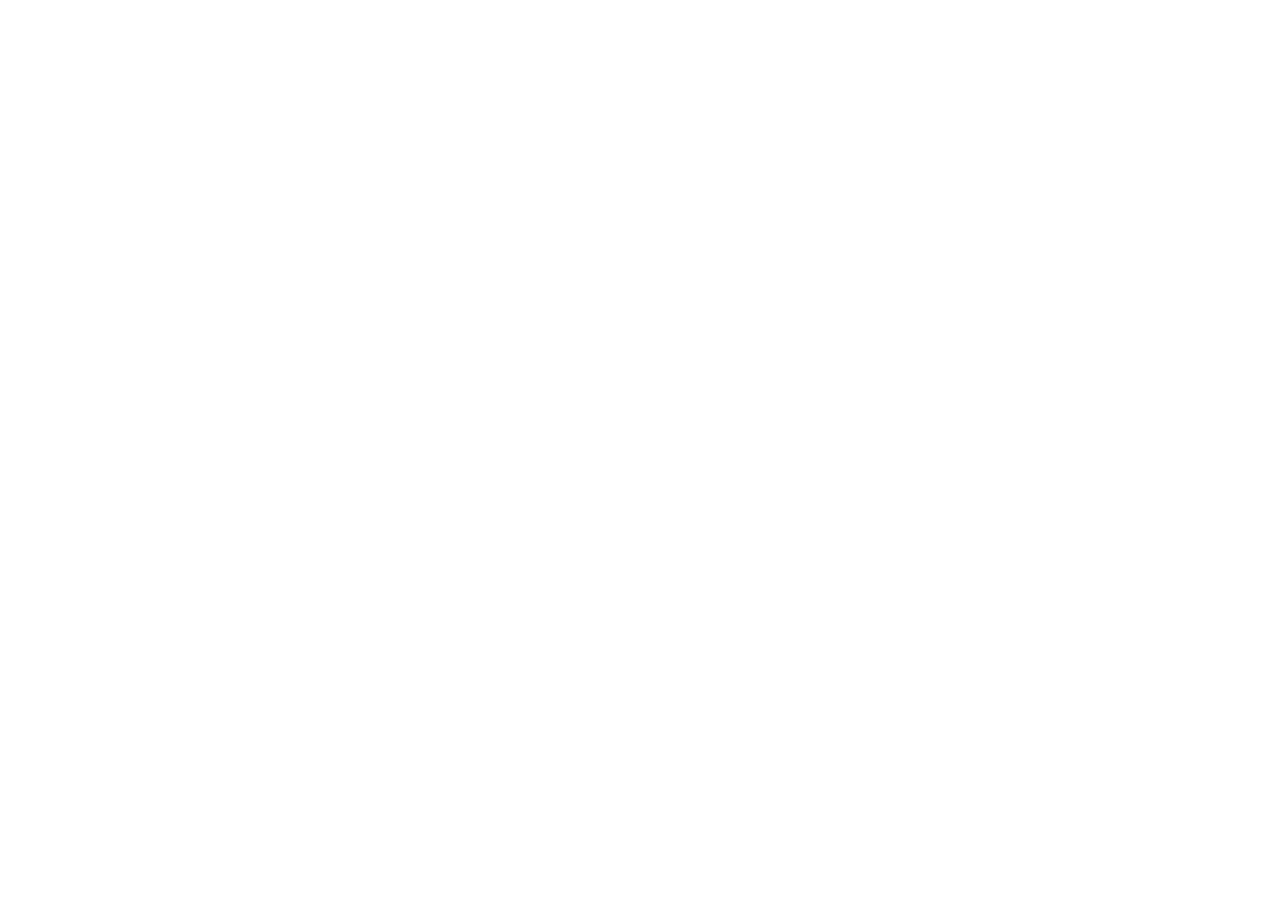
==== src/admin/manage_users.html @ e8203737 "Merge JS requirements" ====
<!--
  Requirement: Create a Responsive Admin Portal

  Instructions:
  Fill in the HTML elements as described in the comments.
  Use the provided IDs for the elements that require them.
  Focus on creating a clear and semantic HTML structure.
-->
<!DOCTYPE html>
<html lang="en">
<head>
    <!-- TODO: Add the 'meta' tag for character encoding (UTF-8). -->

    <!-- TODO: Add the responsive 'viewport' meta tag. -->

    <!-- TODO: Add a 'title' for the page, e.g., "Admin Portal". -->

    <!-- TODO: Link to a CSS file or a CSS framework. -->

</head>
<body>

    <!-- TODO: Create a 'header' element for the top of the page. -->
        <!-- TODO: Inside the header, add a main heading (e.g., 'h1') with the text "Admin Portal". -->
    <!-- End of the header. -->

    <!-- TODO: Create a 'main' element to hold the primary content of the portal. -->

        <!-- Section 1: Password Management -->
        <!-- TODO: Create a 'section' for the password management functionality. -->
            <!-- TODO: Add a sub-heading (e.g., 'h2') with the text "Change Your Password". -->

            <!-- TODO: Create a 'form' for changing the password. The 'action' can be '#'. -->
                <!-- TODO: Use a 'fieldset' to group the password-related fields. -->
                    <!-- TODO: Add a 'legend' for the fieldset, e.g., "Password Update". -->

                    <!-- TODO: Add a 'label' for the current password input. 'for' should be "current-password". -->
                    <!-- TODO: Add an 'input' for the current password.
                         - type="password"
                         - id="current-password"
                         - required -->

                    <!-- TODO: Add a 'label' for the new password input. 'for' should be "new-password". -->
                    <!-- TODO: Add an 'input' for the new password.
                         - type="password"
                         - id="new-password"
                         - minlength="8"
                         - required -->

                    <!-- TODO: Add a 'label' for the confirm password input. 'for' should be "confirm-password". -->
                    <!-- TODO: Add an 'input' to confirm the new password.
                         - type="password"
                         - id="confirm-password"
                         - required -->

                    <!-- TODO: Add a 'button' to submit the form.
                         - type="submit"
                         - id="change"
                         - Text: "Update Password" -->

                <!-- End of the fieldset. -->
            <!-- End of the password form. -->
        <!-- End of the password management section. -->


        <!-- Section 2: Student Management -->
        <!-- TODO: Create another 'section' for the student management functionality. -->
            <!-- TODO: Add a sub-heading (e.g., 'h2') with the text "Manage Students". -->

            <!-- Subsection 2.1: Add New Student Form -->
            <!-- TODO: Create a 'details' element so the "Add Student" form can be collapsed. -->
                <!-- TODO: Add a 'summary' element inside 'details' with the text "Add New Student". -->

                <!-- TODO: Create a 'form' for adding a new student. 'action' can be '#'. -->
                    <!-- TODO: Use a 'fieldset' to group the new student fields. -->
                        <!-- TODO: Add a 'legend' for the fieldset, e.g., "New Student Information". -->

                        <!-- TODO: Add a 'label' and 'input' for the student's full name.
                             - label 'for': "student-name"
                             - input 'id': "student-name"
                             - input 'type': "text"
                             - input: required -->

                        <!-- TODO: Add a 'label' and 'input' for the student's ID.
                             - label 'for': "student-id"
                             - input 'id': "student-id"
                             - input 'type': "text"
                             - input: required -->

                        <!-- TODO: Add a 'label' and 'input' for the student's email.
                             - label 'for': "student-email"
                             - input 'id': "student-email"
                             - input 'type': "email"
                             - input: required -->
                        
                        <!-- TODO: Add a 'label' and 'input' for the default password.
                             - label 'for': "default-password"
                             - input 'id': "default-password"
                             - input 'type': "text"
                             - You can pre-fill this with a value like "password123" or leave it blank. -->

                        <!-- TODO: Add a 'button' to submit the form.
                             - type="submit"
                             - id="add"
                             - Text: "Add Student" -->

                    <!-- End of the fieldset. -->
                <!-- End of the add student form. -->
            <!-- End of the 'details' element. -->


            <!-- Subsection 2.2: Student List -->
            <!-- TODO: Add a sub-heading (e.g., 'h3') for the list of students, "Registered Students". -->

            <!-- TODO: Create a 'table' to display the list of students. Give it an id="student-table". -->
                <!-- TODO: Create a 'thead' for the table headers. -->
                    <!-- TODO: Create a 'tr' (table row) inside the 'thead'. -->
                        <!-- TODO: Create 'th' (table header) cells for "Name", "Student ID", "Email", and "Actions". -->
                    <!-- End of the row. -->
                <!-- End of 'thead'. -->

                <!-- TODO: Create a 'tbody' for the table body, where student data will go. -->
                    <!-- TODO: For now, add 2-3 rows of dummy data so you can see how the table is structured. -->
                    <!-- Example Student Row: -->
                    <!-- TODO: Create a 'tr' for a student record. -->
                        <!-- TODO: Create 'td' (table data) cells for a student's name (e.g., "John Doe"), ID (e.g., "12345"), and email (e.g., "john.doe@example.com"). -->
                        
                        <!-- TODO: Create a final 'td' for action buttons. -->
                            <!-- TODO: Add an "Edit" button. -->
                            <!-- TODO: Add a "Delete" button. -->
                        <!-- End of the actions 'td'. -->
                    <!-- End of the student row. -->

                    <!-- TODO: Add another 'tr' for a second student as another example. -->
                <!-- End of 'tbody'. -->
            <!-- End of the table. -->

        <!-- End of the student management section. -->

    <!-- End of the main content area. -->

</body>
</html>
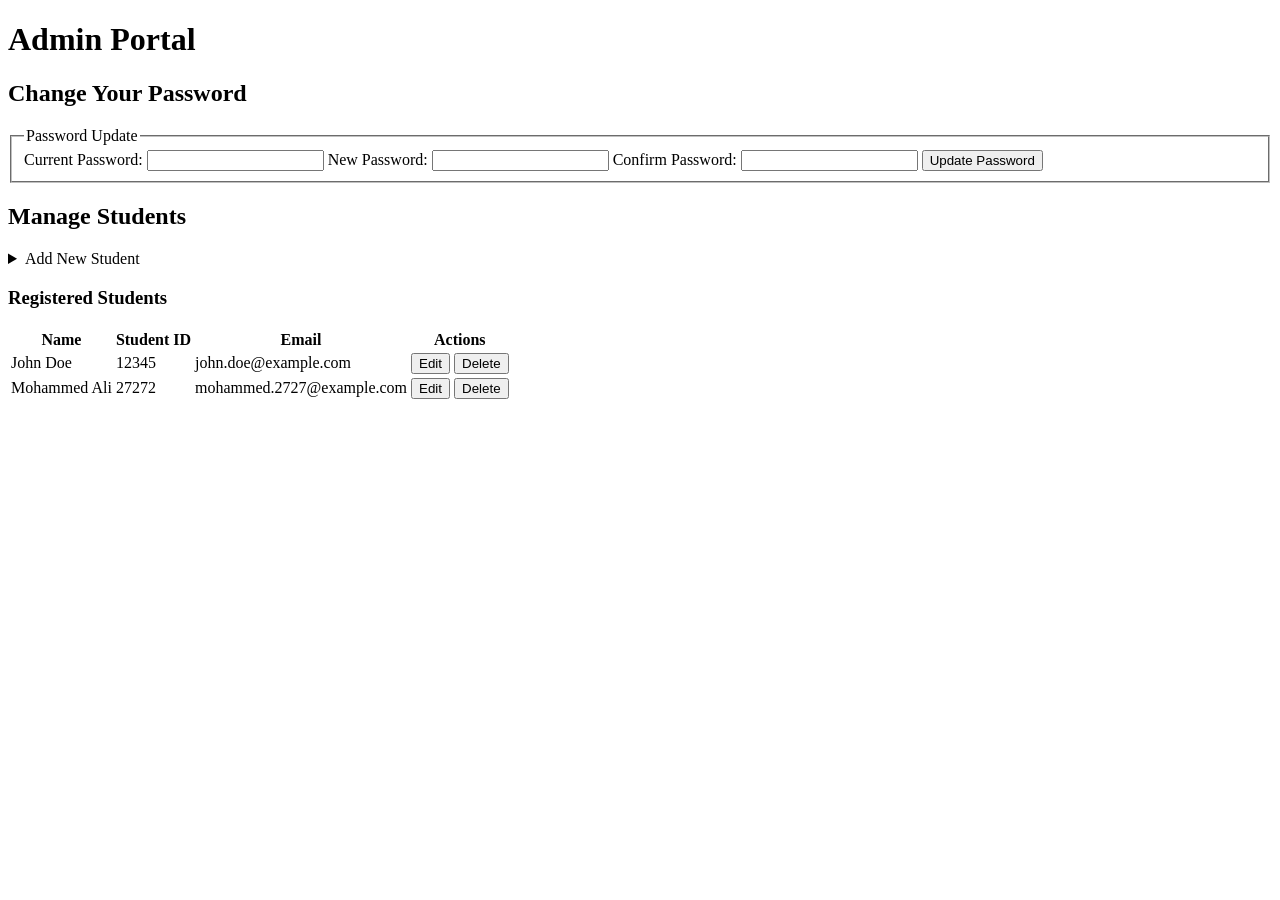
==== commit dfbd3608: "my work on admin" ====
--- a/src/admin/manage_users.html
+++ b/src/admin/manage_users.html
@@ -10,35 +10,46 @@
 <html lang="en">
 <head>
     <!-- TODO: Add the 'meta' tag for character encoding (UTF-8). -->
-
+<meta charset="UTF-8">
     <!-- TODO: Add the responsive 'viewport' meta tag. -->
+    <meta name="viewport" content="width=device-width, initial-scale=1.0">
 
     <!-- TODO: Add a 'title' for the page, e.g., "Admin Portal". -->
-
+<title> Admin Portal </title>
     <!-- TODO: Link to a CSS file or a CSS framework. -->
-
+<link rel="stylesheet" href="style.css">
+ <script src="manage_users.js" defer></script>
 </head>
 <body>
 
     <!-- TODO: Create a 'header' element for the top of the page. -->
         <!-- TODO: Inside the header, add a main heading (e.g., 'h1') with the text "Admin Portal". -->
     <!-- End of the header. -->
+     <header>
+    <h1>Admin Portal</h1>
+     </header>
 
     <!-- TODO: Create a 'main' element to hold the primary content of the portal. -->
-
+<main>
+    
         <!-- Section 1: Password Management -->
         <!-- TODO: Create a 'section' for the password management functionality. -->
+                  <section>
             <!-- TODO: Add a sub-heading (e.g., 'h2') with the text "Change Your Password". -->
-
+            <h2>Change Your Password</h2>
             <!-- TODO: Create a 'form' for changing the password. The 'action' can be '#'. -->
+             <form action="#"> 
                 <!-- TODO: Use a 'fieldset' to group the password-related fields. -->
+                <fieldset>
                     <!-- TODO: Add a 'legend' for the fieldset, e.g., "Password Update". -->
-
+                    <legend>Password Update</legend>
                     <!-- TODO: Add a 'label' for the current password input. 'for' should be "current-password". -->
                     <!-- TODO: Add an 'input' for the current password.
                          - type="password"
                          - id="current-password"
                          - required -->
+                          <label for="current-password">Current Password:</label>
+                    <input type="password" id="current-password" required>
 
                     <!-- TODO: Add a 'label' for the new password input. 'for' should be "new-password". -->
                     <!-- TODO: Add an 'input' for the new password.
@@ -46,99 +57,153 @@
                          - id="new-password"
                          - minlength="8"
                          - required -->
+                         <label for="new-password">New Password:</label>
+                    <input type="password" id="new-password" minlength="8" required>
 
                     <!-- TODO: Add a 'label' for the confirm password input. 'for' should be "confirm-password". -->
                     <!-- TODO: Add an 'input' to confirm the new password.
                          - type="password"
                          - id="confirm-password"
                          - required -->
+                         <label for="confirm-password">Confirm Password:</label>
+                    <input type="password" id="confirm-password" required>
 
                     <!-- TODO: Add a 'button' to submit the form.
                          - type="submit"
                          - id="change"
                          - Text: "Update Password" -->
+                         <button type="submit" id="change">Update Password</button>
 
                 <!-- End of the fieldset. -->
             <!-- End of the password form. -->
         <!-- End of the password management section. -->
-
+          </fieldset>
+            </form>
+</section> 
 
         <!-- Section 2: Student Management -->
         <!-- TODO: Create another 'section' for the student management functionality. -->
+         <section>
             <!-- TODO: Add a sub-heading (e.g., 'h2') with the text "Manage Students". -->
-
+            <h2>Manage Students</h2>
             <!-- Subsection 2.1: Add New Student Form -->
             <!-- TODO: Create a 'details' element so the "Add Student" form can be collapsed. -->
+             <details>
                 <!-- TODO: Add a 'summary' element inside 'details' with the text "Add New Student". -->
-
+                <summary>Add New Student</summary>
                 <!-- TODO: Create a 'form' for adding a new student. 'action' can be '#'. -->
+                  <form action="#">
                     <!-- TODO: Use a 'fieldset' to group the new student fields. -->
+                     <fieldset>
                         <!-- TODO: Add a 'legend' for the fieldset, e.g., "New Student Information". -->
-
+                        <legend>New Student Information</legend>
                         <!-- TODO: Add a 'label' and 'input' for the student's full name.
                              - label 'for': "student-name"
                              - input 'id': "student-name"
                              - input 'type': "text"
                              - input: required -->
+                             <label for="student-name">Full Name:</label>
+                        <input type="text" id="student-name" required>
 
                         <!-- TODO: Add a 'label' and 'input' for the student's ID.
                              - label 'for': "student-id"
                              - input 'id': "student-id"
                              - input 'type': "text"
                              - input: required -->
+                             <label for="student-id">Student ID:</label>
+                        <input type="text" id="student-id" required>
 
                         <!-- TODO: Add a 'label' and 'input' for the student's email.
                              - label 'for': "student-email"
                              - input 'id': "student-email"
                              - input 'type': "email"
                              - input: required -->
+                             <label for="student-email">Email:</label>
+                        <input type="email" id="student-email" required>
                         
                         <!-- TODO: Add a 'label' and 'input' for the default password.
                              - label 'for': "default-password"
                              - input 'id': "default-password"
                              - input 'type': "text"
                              - You can pre-fill this with a value like "password123" or leave it blank. -->
+                              <label for="default-password">Default Password:</label>
+                        <input type="text" id="default-password" value="password123">
 
                         <!-- TODO: Add a 'button' to submit the form.
                              - type="submit"
                              - id="add"
                              - Text: "Add Student" -->
+                             <button type="submit" id="add">Add Student</button>
 
                     <!-- End of the fieldset. -->
                 <!-- End of the add student form. -->
             <!-- End of the 'details' element. -->
+             </fieldset>
+                </form>
+                        </details>
+
 
 
             <!-- Subsection 2.2: Student List -->
             <!-- TODO: Add a sub-heading (e.g., 'h3') for the list of students, "Registered Students". -->
-
+                <h3>Registered Students</h3>
             <!-- TODO: Create a 'table' to display the list of students. Give it an id="student-table". -->
+                   <table id="student-table">
                 <!-- TODO: Create a 'thead' for the table headers. -->
+                 <thead>
                     <!-- TODO: Create a 'tr' (table row) inside the 'thead'. -->
+                     <tr>
                         <!-- TODO: Create 'th' (table header) cells for "Name", "Student ID", "Email", and "Actions". -->
+                          <th>Name</th>
+                        <th>Student ID</th>
+                        <th>Email</th>
+                        <th>Actions</th>
+
                     <!-- End of the row. -->
                 <!-- End of 'thead'. -->
+                        </tr>
+                    </thead>
+                 
 
                 <!-- TODO: Create a 'tbody' for the table body, where student data will go. -->
+                 <tbody>
                     <!-- TODO: For now, add 2-3 rows of dummy data so you can see how the table is structured. -->
                     <!-- Example Student Row: -->
                     <!-- TODO: Create a 'tr' for a student record. -->
+                     <tr>
                         <!-- TODO: Create 'td' (table data) cells for a student's name (e.g., "John Doe"), ID (e.g., "12345"), and email (e.g., "john.doe@example.com"). -->
-                        
+                        <td>John Doe</td>
+                        <td>12345</td>
+                        <td>john.doe@example.com</td>
+
                         <!-- TODO: Create a final 'td' for action buttons. -->
+                         <td> 
                             <!-- TODO: Add an "Edit" button. -->
                             <!-- TODO: Add a "Delete" button. -->
+                             <button>Edit</button>
+                            <button>Delete</button>
                         <!-- End of the actions 'td'. -->
+                         </td>
                     <!-- End of the student row. -->
-
+                    </tr>
                     <!-- TODO: Add another 'tr' for a second student as another example. -->
+                     <tr>
+                        <td>Mohammed Ali</td>
+                        <td>27272</td>
+                        <td>mohammed.2727@example.com</td>
+                        <td>
+                            <button>Edit</button>
+                            <button>Delete</button>
+                        </td>
+                     </tr>
                 <!-- End of 'tbody'. -->
+                 </tbody>
             <!-- End of the table. -->
-
+                 </table>
         <!-- End of the student management section. -->
-
+        </section>
     <!-- End of the main content area. -->
-
+</main>
 </body>
 </html>
 
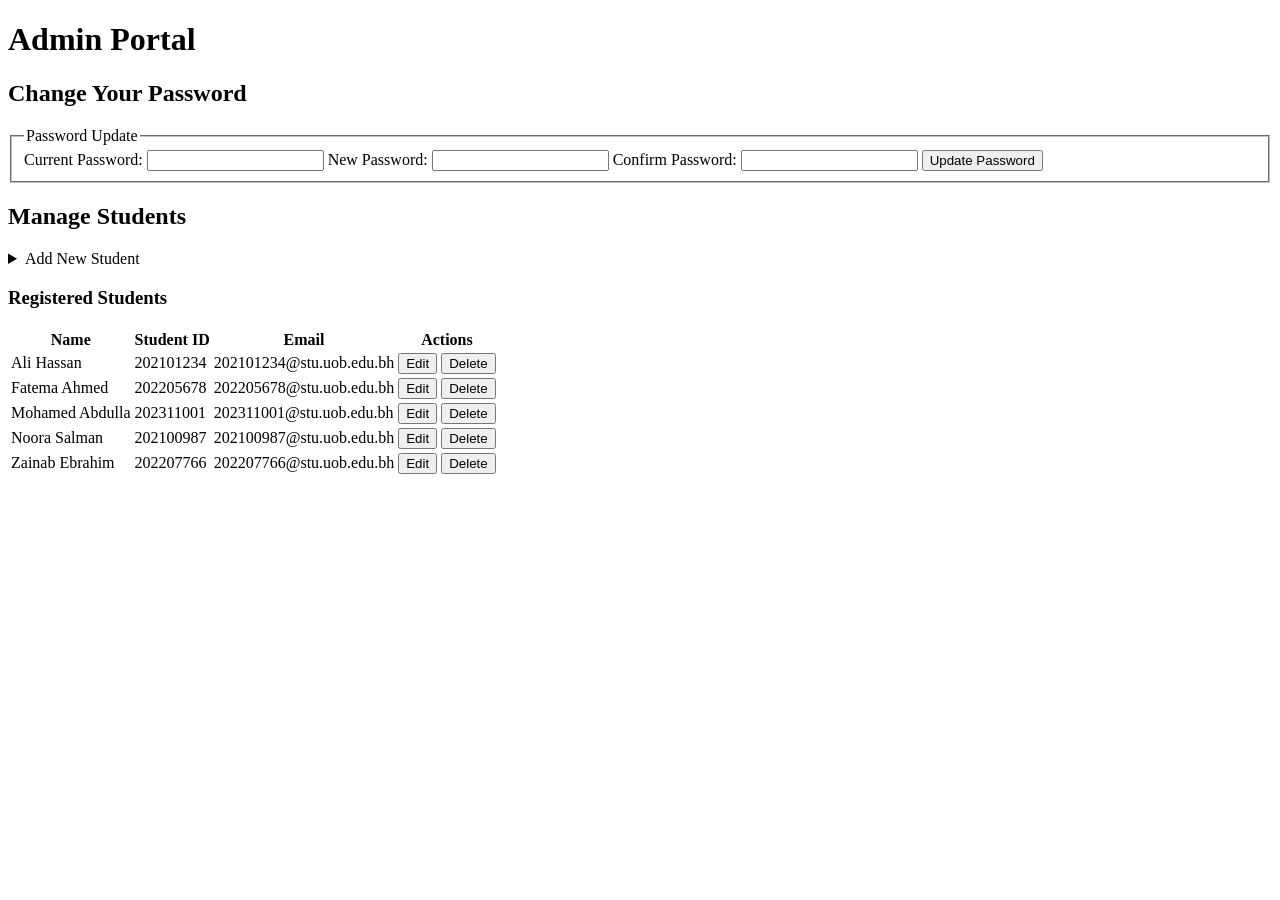
==== commit c14dc46d: "after change" ====
--- a/src/admin/manage_users.html
+++ b/src/admin/manage_users.html
@@ -18,7 +18,7 @@
 <title> Admin Portal </title>
     <!-- TODO: Link to a CSS file or a CSS framework. -->
 <link rel="stylesheet" href="style.css">
- <script src="manage_users.js" defer></script>
+ <!-- <script src="manage_users.js" defer></script> -->
 </head>
 <body>
 
@@ -38,7 +38,7 @@
             <!-- TODO: Add a sub-heading (e.g., 'h2') with the text "Change Your Password". -->
             <h2>Change Your Password</h2>
             <!-- TODO: Create a 'form' for changing the password. The 'action' can be '#'. -->
-             <form action="#"> 
+             <form action="#" id="password-form"> 
                 <!-- TODO: Use a 'fieldset' to group the password-related fields. -->
                 <fieldset>
                     <!-- TODO: Add a 'legend' for the fieldset, e.g., "Password Update". -->
@@ -58,7 +58,7 @@
                          - minlength="8"
                          - required -->
                          <label for="new-password">New Password:</label>
-                    <input type="password" id="new-password" minlength="8" required>
+                    <input type="password" id="new-password"  required>
 
                     <!-- TODO: Add a 'label' for the confirm password input. 'for' should be "confirm-password". -->
                     <!-- TODO: Add an 'input' to confirm the new password.
@@ -92,7 +92,7 @@
                 <!-- TODO: Add a 'summary' element inside 'details' with the text "Add New Student". -->
                 <summary>Add New Student</summary>
                 <!-- TODO: Create a 'form' for adding a new student. 'action' can be '#'. -->
-                  <form action="#">
+                  <form action="#" id="add-student-form">
                     <!-- TODO: Use a 'fieldset' to group the new student fields. -->
                      <fieldset>
                         <!-- TODO: Add a 'legend' for the fieldset, e.g., "New Student Information". -->
@@ -154,10 +154,10 @@
                     <!-- TODO: Create a 'tr' (table row) inside the 'thead'. -->
                      <tr>
                         <!-- TODO: Create 'th' (table header) cells for "Name", "Student ID", "Email", and "Actions". -->
-                          <th>Name</th>
-                        <th>Student ID</th>
-                        <th>Email</th>
-                        <th>Actions</th>
+                          <th id="student-table thead th">Name</th>
+                        <th id="student-table thead th">Student ID</th>
+                        <th id="student-table thead th">Email</th>
+                        <th id="student-table thead th">Actions</th>
 
                     <!-- End of the row. -->
                 <!-- End of 'thead'. -->
@@ -166,7 +166,7 @@
                  
 
                 <!-- TODO: Create a 'tbody' for the table body, where student data will go. -->
-                 <tbody>
+                 <tbody id="student-table tbody">
                     <!-- TODO: For now, add 2-3 rows of dummy data so you can see how the table is structured. -->
                     <!-- Example Student Row: -->
                     <!-- TODO: Create a 'tr' for a student record. -->
@@ -204,6 +204,7 @@
         </section>
     <!-- End of the main content area. -->
 </main>
+ <script src="manage_users.js"></script>
 </body>
 </html>
 
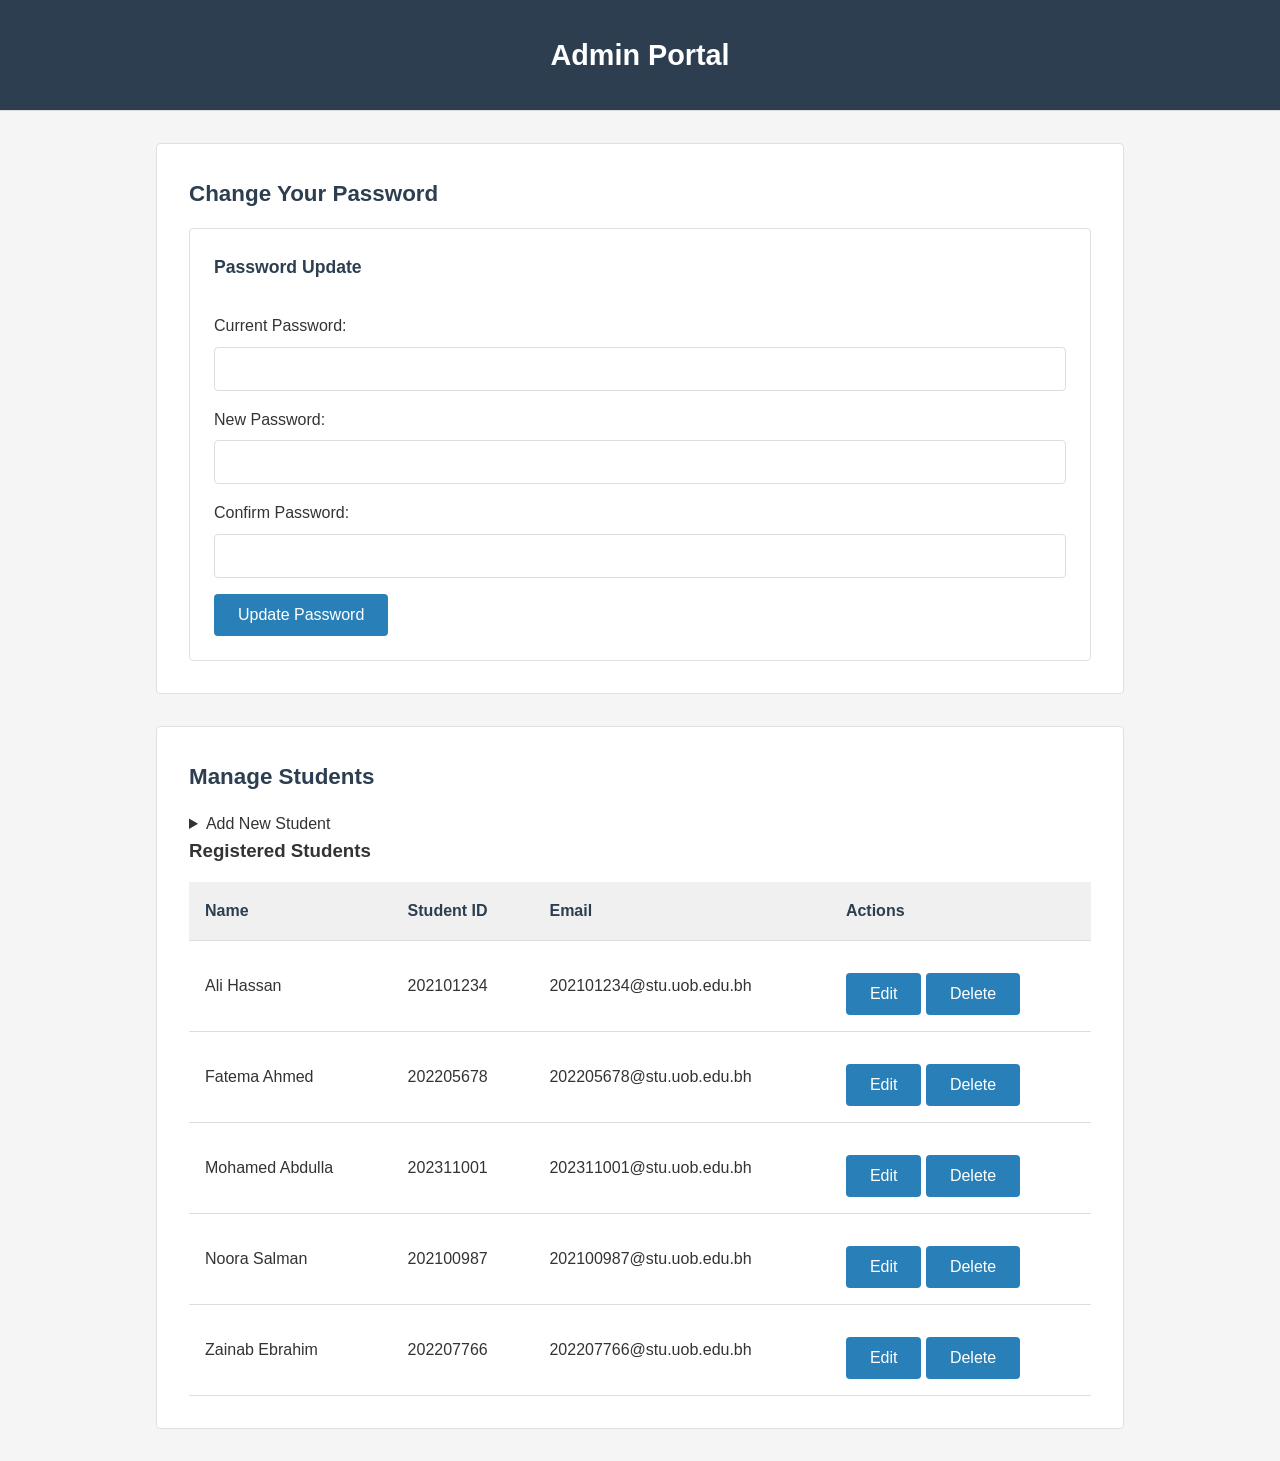
==== commit 546f6a3c: "CSS changes" ====
--- a/src/admin/manage_users.html
+++ b/src/admin/manage_users.html
@@ -13,6 +13,7 @@
 <meta charset="UTF-8">
     <!-- TODO: Add the responsive 'viewport' meta tag. -->
     <meta name="viewport" content="width=device-width, initial-scale=1.0">
+    <link rel="stylesheet" href="../../style.css">
 
     <!-- TODO: Add a 'title' for the page, e.g., "Admin Portal". -->
 <title> Admin Portal </title>
--- a/style.css
+++ b/style.css
@@ -0,0 +1,206 @@
+/* Global Styles */
+* {
+    margin: 0;
+    padding: 0;
+    box-sizing: border-box;
+}
+
+body {
+    font-family: -apple-system, BlinkMacSystemFont, 'Segoe UI', Roboto, 'Helvetica Neue', Arial, sans-serif;
+    background-color: #f5f5f5;
+    color: #333;
+    line-height: 1.6;
+}
+
+/* Header */
+header {
+    background-color: #2c3e50;
+    color: white;
+    padding: 2rem;
+    text-align: center;
+    border-bottom: 1px solid #ddd;
+}
+
+header h1 {
+    font-size: 1.8rem;
+    font-weight: 600;
+}
+
+/* Main Content */
+main {
+    max-width: 1000px;
+    margin: 2rem auto;
+    padding: 0 1rem;
+}
+
+main section {
+    background: white;
+    padding: 2rem;
+    margin-bottom: 2rem;
+    border-radius: 4px;
+    border: 1px solid #e0e0e0;
+}
+
+main section h2 {
+    font-size: 1.4rem;
+    margin-bottom: 1rem;
+    color: #2c3e50;
+}
+
+main section p {
+    color: #555;
+    margin-bottom: 1rem;
+}
+
+/* Navigation */
+nav {
+    background: white;
+    padding: 2rem;
+    border-radius: 4px;
+    border: 1px solid #e0e0e0;
+}
+
+nav h2 {
+    font-size: 1.4rem;
+    margin-bottom: 1.5rem;
+    color: #2c3e50;
+}
+
+/* Lists */
+ul {
+    list-style: none;
+}
+
+ul li {
+    margin: 0.75rem 0;
+}
+
+ul li a {
+    text-decoration: none;
+    color: #2980b9;
+    font-weight: 500;
+    transition: color 0.2s;
+}
+
+ul li a:hover {
+    color: #1f5a8f;
+}
+
+/* Footer */
+footer {
+    text-align: center;
+    background-color: #2c3e50;
+    color: white;
+    padding: 1.5rem;
+    margin-top: 3rem;
+    font-size: 0.9rem;
+    border-top: 1px solid #ddd;
+}
+
+/* Forms */
+form {
+    background: white;
+    padding: 1.5rem;
+    border-radius: 4px;
+    border: 1px solid #e0e0e0;
+}
+
+fieldset {
+    border: none;
+    padding: 0;
+}
+
+legend {
+    font-size: 1.1rem;
+    font-weight: 600;
+    margin-bottom: 1rem;
+    color: #2c3e50;
+}
+
+label {
+    display: block;
+    margin: 1rem 0 0.5rem;
+    font-weight: 500;
+    color: #333;
+}
+
+input,
+textarea {
+    width: 100%;
+    padding: 0.75rem;
+    border: 1px solid #ddd;
+    border-radius: 4px;
+    font-size: 1rem;
+    font-family: inherit;
+}
+
+input:focus,
+textarea:focus {
+    outline: none;
+    border-color: #2980b9;
+    box-shadow: 0 0 0 2px rgba(41, 128, 185, 0.1);
+}
+
+button {
+    background-color: #2980b9;
+    color: white;
+    padding: 0.75rem 1.5rem;
+    border: none;
+    border-radius: 4px;
+    font-size: 1rem;
+    font-weight: 500;
+    cursor: pointer;
+    transition: background-color 0.2s;
+    margin-top: 1rem;
+}
+
+button:hover {
+    background-color: #1f5a8f;
+}
+
+/* Tables */
+table {
+    width: 100%;
+    border-collapse: collapse;
+    margin-top: 1rem;
+}
+
+thead {
+    background-color: #f0f0f0;
+}
+
+th,
+td {
+    padding: 1rem;
+    text-align: left;
+    border-bottom: 1px solid #ddd;
+}
+
+th {
+    font-weight: 600;
+    color: #2c3e50;
+}
+
+tbody tr:hover {
+    background-color: #f9f9f9;
+}
+
+/* Responsive */
+@media (max-width: 768px) {
+    header h1 {
+        font-size: 1.4rem;
+    }
+    
+    main section {
+        padding: 1.5rem;
+    }
+    
+    table {
+        font-size: 0.9rem;
+    }
+    
+    th,
+    td {
+        padding: 0.75rem;
+    }
+}
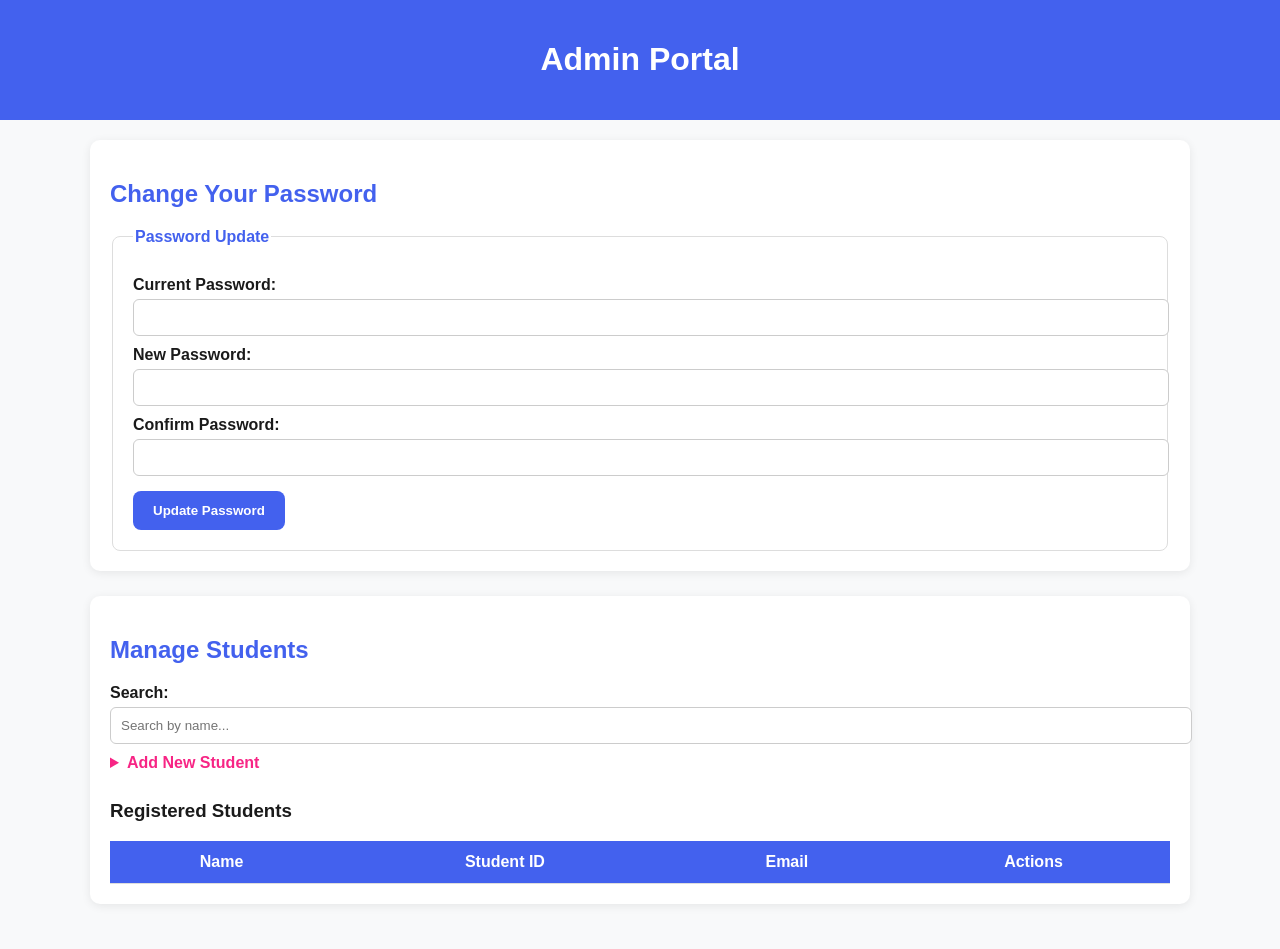
==== commit 3ce00852: "final work" ====
--- a/src/admin/manage_users.html
+++ b/src/admin/manage_users.html
@@ -10,100 +10,103 @@
 <html lang="en">
 <head>
     <!-- TODO: Add the 'meta' tag for character encoding (UTF-8). -->
-<meta charset="UTF-8">
+    <meta charset="UTF-8">
+
     <!-- TODO: Add the responsive 'viewport' meta tag. -->
     <meta name="viewport" content="width=device-width, initial-scale=1.0">
-    <link rel="stylesheet" href="../../style.css">
 
     <!-- TODO: Add a 'title' for the page, e.g., "Admin Portal". -->
-<title> Admin Portal </title>
+    <title>Admin Portal</title>
+
     <!-- TODO: Link to a CSS file or a CSS framework. -->
-<link rel="stylesheet" href="style.css">
- <!-- <script src="manage_users.js" defer></script> -->
+    <link rel="stylesheet" href="../common/admin.css">
 </head>
 <body>
-
     <!-- TODO: Create a 'header' element for the top of the page. -->
+    <header>
         <!-- TODO: Inside the header, add a main heading (e.g., 'h1') with the text "Admin Portal". -->
+        <h1>Admin Portal</h1>
+    </header>
     <!-- End of the header. -->
-     <header>
-    <h1>Admin Portal</h1>
-     </header>
 
     <!-- TODO: Create a 'main' element to hold the primary content of the portal. -->
-<main>
-    
-        <!-- Section 1: Password Management -->
+    <main>
         <!-- TODO: Create a 'section' for the password management functionality. -->
-                  <section>
+        <section>
             <!-- TODO: Add a sub-heading (e.g., 'h2') with the text "Change Your Password". -->
             <h2>Change Your Password</h2>
+
             <!-- TODO: Create a 'form' for changing the password. The 'action' can be '#'. -->
-             <form action="#" id="password-form"> 
+            <form id="password-form" action="#">
                 <!-- TODO: Use a 'fieldset' to group the password-related fields. -->
                 <fieldset>
                     <!-- TODO: Add a 'legend' for the fieldset, e.g., "Password Update". -->
                     <legend>Password Update</legend>
+
                     <!-- TODO: Add a 'label' for the current password input. 'for' should be "current-password". -->
+                    <label for="current-password">Current Password:</label>
                     <!-- TODO: Add an 'input' for the current password.
                          - type="password"
                          - id="current-password"
                          - required -->
-                          <label for="current-password">Current Password:</label>
                     <input type="password" id="current-password" required>
 
                     <!-- TODO: Add a 'label' for the new password input. 'for' should be "new-password". -->
+                    <label for="new-password">New Password:</label>
                     <!-- TODO: Add an 'input' for the new password.
                          - type="password"
                          - id="new-password"
                          - minlength="8"
                          - required -->
-                         <label for="new-password">New Password:</label>
-                    <input type="password" id="new-password"  required>
+                    <input type="password" id="new-password" minlength="8" required>
 
                     <!-- TODO: Add a 'label' for the confirm password input. 'for' should be "confirm-password". -->
+                    <label for="confirm-password">Confirm Password:</label>
                     <!-- TODO: Add an 'input' to confirm the new password.
                          - type="password"
                          - id="confirm-password"
                          - required -->
-                         <label for="confirm-password">Confirm Password:</label>
                     <input type="password" id="confirm-password" required>
 
                     <!-- TODO: Add a 'button' to submit the form.
                          - type="submit"
                          - id="change"
                          - Text: "Update Password" -->
-                         <button type="submit" id="change">Update Password</button>
-
+                    <button type="submit" id="change">Update Password</button>
+                </fieldset>
                 <!-- End of the fieldset. -->
+            </form>
             <!-- End of the password form. -->
+        </section>
         <!-- End of the password management section. -->
-          </fieldset>
-            </form>
-</section> 
-
-        <!-- Section 2: Student Management -->
+
         <!-- TODO: Create another 'section' for the student management functionality. -->
-         <section>
+        <section>
             <!-- TODO: Add a sub-heading (e.g., 'h2') with the text "Manage Students". -->
             <h2>Manage Students</h2>
-            <!-- Subsection 2.1: Add New Student Form -->
+
+            <!-- TODO: Add a search input for filtering students -->
+            <label for="search-input">Search:</label>
+            <input type="text" id="search-input" placeholder="Search by name...">
+
             <!-- TODO: Create a 'details' element so the "Add Student" form can be collapsed. -->
-             <details>
+            <details>
                 <!-- TODO: Add a 'summary' element inside 'details' with the text "Add New Student". -->
                 <summary>Add New Student</summary>
+
                 <!-- TODO: Create a 'form' for adding a new student. 'action' can be '#'. -->
-                  <form action="#" id="add-student-form">
+                <form id="add-student-form" action="#">
                     <!-- TODO: Use a 'fieldset' to group the new student fields. -->
-                     <fieldset>
+                    <fieldset>
                         <!-- TODO: Add a 'legend' for the fieldset, e.g., "New Student Information". -->
                         <legend>New Student Information</legend>
+
                         <!-- TODO: Add a 'label' and 'input' for the student's full name.
                              - label 'for': "student-name"
                              - input 'id': "student-name"
                              - input 'type': "text"
                              - input: required -->
-                             <label for="student-name">Full Name:</label>
+                        <label for="student-name">Full Name:</label>
                         <input type="text" id="student-name" required>
 
                         <!-- TODO: Add a 'label' and 'input' for the student's ID.
@@ -111,7 +114,7 @@
                              - input 'id': "student-id"
                              - input 'type': "text"
                              - input: required -->
-                             <label for="student-id">Student ID:</label>
+                        <label for="student-id">Student ID:</label>
                         <input type="text" id="student-id" required>
 
                         <!-- TODO: Add a 'label' and 'input' for the student's email.
@@ -119,93 +122,164 @@
                              - input 'id': "student-email"
                              - input 'type': "email"
                              - input: required -->
-                             <label for="student-email">Email:</label>
+                        <label for="student-email">Email:</label>
                         <input type="email" id="student-email" required>
-                        
+
                         <!-- TODO: Add a 'label' and 'input' for the default password.
                              - label 'for': "default-password"
                              - input 'id': "default-password"
                              - input 'type': "text"
                              - You can pre-fill this with a value like "password123" or leave it blank. -->
-                              <label for="default-password">Default Password:</label>
+                        <label for="default-password">Default Password:</label>
                         <input type="text" id="default-password" value="password123">
 
                         <!-- TODO: Add a 'button' to submit the form.
                              - type="submit"
                              - id="add"
                              - Text: "Add Student" -->
-                             <button type="submit" id="add">Add Student</button>
-
+                        <button type="submit" id="add">Add Student</button>
+                    </fieldset>
                     <!-- End of the fieldset. -->
+                </form>
                 <!-- End of the add student form. -->
+            </details>
             <!-- End of the 'details' element. -->
-             </fieldset>
-                </form>
-                        </details>
-
-
-
-            <!-- Subsection 2.2: Student List -->
+
             <!-- TODO: Add a sub-heading (e.g., 'h3') for the list of students, "Registered Students". -->
-                <h3>Registered Students</h3>
+            <h3>Registered Students</h3>
+
             <!-- TODO: Create a 'table' to display the list of students. Give it an id="student-table". -->
-                   <table id="student-table">
+            <table id="student-table">
                 <!-- TODO: Create a 'thead' for the table headers. -->
-                 <thead>
+                <thead>
                     <!-- TODO: Create a 'tr' (table row) inside the 'thead'. -->
-                     <tr>
+                    <tr>
                         <!-- TODO: Create 'th' (table header) cells for "Name", "Student ID", "Email", and "Actions". -->
-                          <th id="student-table thead th">Name</th>
-                        <th id="student-table thead th">Student ID</th>
-                        <th id="student-table thead th">Email</th>
-                        <th id="student-table thead th">Actions</th>
-
+                        <th>Name</th>
+                        <th>Student ID</th>
+                        <th>Email</th>
+                        <th>Actions</th>
+                    </tr>
                     <!-- End of the row. -->
+                </thead>
                 <!-- End of 'thead'. -->
-                        </tr>
-                    </thead>
-                 
 
                 <!-- TODO: Create a 'tbody' for the table body, where student data will go. -->
-                 <tbody id="student-table tbody">
-                    <!-- TODO: For now, add 2-3 rows of dummy data so you can see how the table is structured. -->
-                    <!-- Example Student Row: -->
-                    <!-- TODO: Create a 'tr' for a student record. -->
-                     <tr>
-                        <!-- TODO: Create 'td' (table data) cells for a student's name (e.g., "John Doe"), ID (e.g., "12345"), and email (e.g., "john.doe@example.com"). -->
-                        <td>John Doe</td>
-                        <td>12345</td>
-                        <td>john.doe@example.com</td>
-
-                        <!-- TODO: Create a final 'td' for action buttons. -->
-                         <td> 
-                            <!-- TODO: Add an "Edit" button. -->
-                            <!-- TODO: Add a "Delete" button. -->
-                             <button>Edit</button>
-                            <button>Delete</button>
-                        <!-- End of the actions 'td'. -->
-                         </td>
-                    <!-- End of the student row. -->
-                    </tr>
-                    <!-- TODO: Add another 'tr' for a second student as another example. -->
-                     <tr>
-                        <td>Mohammed Ali</td>
-                        <td>27272</td>
-                        <td>mohammed.2727@example.com</td>
-                        <td>
-                            <button>Edit</button>
-                            <button>Delete</button>
-                        </td>
-                     </tr>
+                <tbody id="student-table-body">
+                </tbody>
                 <!-- End of 'tbody'. -->
-                 </tbody>
+            </table>
             <!-- End of the table. -->
-                 </table>
+        </section>
         <!-- End of the student management section. -->
-        </section>
+    </main>
     <!-- End of the main content area. -->
-</main>
- <script src="manage_users.js"></script>
+
+    <!-- Edit Student Modal/Popup -->
+    <div id="edit-modal" class="modal" style="display: none;">
+        <div class="modal-content">
+            <span class="modal-close" id="close-modal">&times;</span>
+            <h2>Edit Student Information</h2>
+            <form id="edit-student-form" action="#">
+                <fieldset>
+                    <legend>Update Student Details</legend>
+                    
+                    <input type="hidden" id="edit-student-original-id">
+                    
+                    <label for="edit-student-name">Full Name:</label>
+                    <input type="text" id="edit-student-name" required>
+                    
+                    <label for="edit-student-id">Student ID:</label>
+                    <input type="text" id="edit-student-id" required>
+                    
+                    <label for="edit-student-email">Email:</label>
+                    <input type="email" id="edit-student-email" required>
+                    
+                    <div class="modal-buttons">
+                        <button type="submit" id="save-edit">Save Changes</button>
+                        <button type="button" id="cancel-edit">Cancel</button>
+                    </div>
+                </fieldset>
+            </form>
+        </div>
+    </div>
+
+    <style>
+        /* Modal Styles */
+        .modal {
+            position: fixed;
+            top: 0;
+            left: 0;
+            width: 100%;
+            height: 100%;
+            background-color: rgba(0, 0, 0, 0.5);
+            display: flex;
+            justify-content: center;
+            align-items: center;
+            z-index: 1000;
+        }
+        
+        .modal-content {
+            background: white;
+            padding: 30px;
+            border-radius: 12px;
+            max-width: 500px;
+            width: 90%;
+            position: relative;
+            box-shadow: 0 10px 30px rgba(0, 0, 0, 0.3);
+            animation: modalSlideIn 0.3s ease;
+        }
+        
+        @keyframes modalSlideIn {
+            from {
+                opacity: 0;
+                transform: translateY(-50px);
+            }
+            to {
+                opacity: 1;
+                transform: translateY(0);
+            }
+        }
+        
+        .modal-close {
+            position: absolute;
+            top: 10px;
+            right: 15px;
+            font-size: 28px;
+            font-weight: bold;
+            color: #999;
+            cursor: pointer;
+            transition: color 0.2s;
+        }
+        
+        .modal-close:hover {
+            color: #333;
+        }
+        
+        .modal-content h2 {
+            margin-bottom: 20px;
+            color: #333;
+        }
+        
+        .modal-buttons {
+            display: flex;
+            gap: 10px;
+            margin-top: 20px;
+        }
+        
+        .modal-buttons button {
+            flex: 1;
+        }
+        
+        #cancel-edit {
+            background: #6c757d;
+        }
+        
+        #cancel-edit:hover {
+            background: #5a6268;
+        }
+    </style>
+
+    <script src="manage_users.js" defer></script>
 </body>
 </html>
-
--- a/src/common/admin.css
+++ b/src/common/admin.css
@@ -0,0 +1,130 @@
+body {
+    margin: 0;
+    font-family: Arial, Helvetica, sans-serif;
+    background: #f8f9fa;
+    color: #1a1a1a;
+}
+
+header {
+    background: #4361ee;
+    color: white;
+    padding: 20px;
+    text-align: center;
+}
+
+main {
+    padding: 20px;
+    max-width: 1100px;
+    margin: auto;
+}
+
+section {
+    background: white;
+    padding: 20px;
+    margin-bottom: 25px;
+    border-radius: 10px;
+    box-shadow: 0 2px 10px rgba(0,0,0,0.08);
+}
+
+h2 {
+    color: #4361ee;
+}
+
+fieldset {
+    border: 1px solid #ddd;
+    padding: 20px;
+    border-radius: 8px;
+}
+
+legend {
+    font-weight: bold;
+    color: #4361ee;
+}
+
+label {
+    display: block;
+    margin-top: 10px;
+    font-weight: 600;
+}
+
+input {
+    width: 100%;
+    padding: 10px;
+    margin-top: 5px;
+    border: 1px solid #ccc;
+    border-radius: 6px;
+}
+
+button {
+    margin-top: 15px;
+    padding: 12px 20px;
+    background: #4361ee;
+    color: white;
+    border: none;
+    border-radius: 8px;
+    cursor: pointer;
+    font-weight: bold;
+}
+
+button:hover {
+    background: #3a56d4;
+}
+
+table {
+    width: 100%;
+    border-collapse: collapse;
+    margin-top: 15px;
+}
+
+th, td {
+    border-bottom: 1px solid #ddd;
+    padding: 12px;
+}
+
+th {
+    background: #4361ee;
+    color: white;
+}
+
+summary {
+    cursor: pointer;
+    font-weight: bold;
+    margin: 10px 0;
+    color: #f72585;
+}
+
+.modal {
+    display: none;
+    position: fixed;
+    inset: 0;
+    background: rgba(0,0,0,0.6);
+    justify-content: center;
+    align-items: center;
+}
+
+.modal-content {
+    background: white;
+    padding: 25px;
+    border-radius: 12px;
+    width: 90%;
+    max-width: 500px;
+}
+
+.modal-close {
+    float: right;
+    font-size: 24px;
+    cursor: pointer;
+}
+
+.modal-buttons {
+    display: flex;
+    gap: 10px;
+    margin-top: 15px;
+}
+
+#cancel-edit {
+    background: #6c757d;
+}
+#cancel-edit:hover {
+    background: #5a6268;
+}
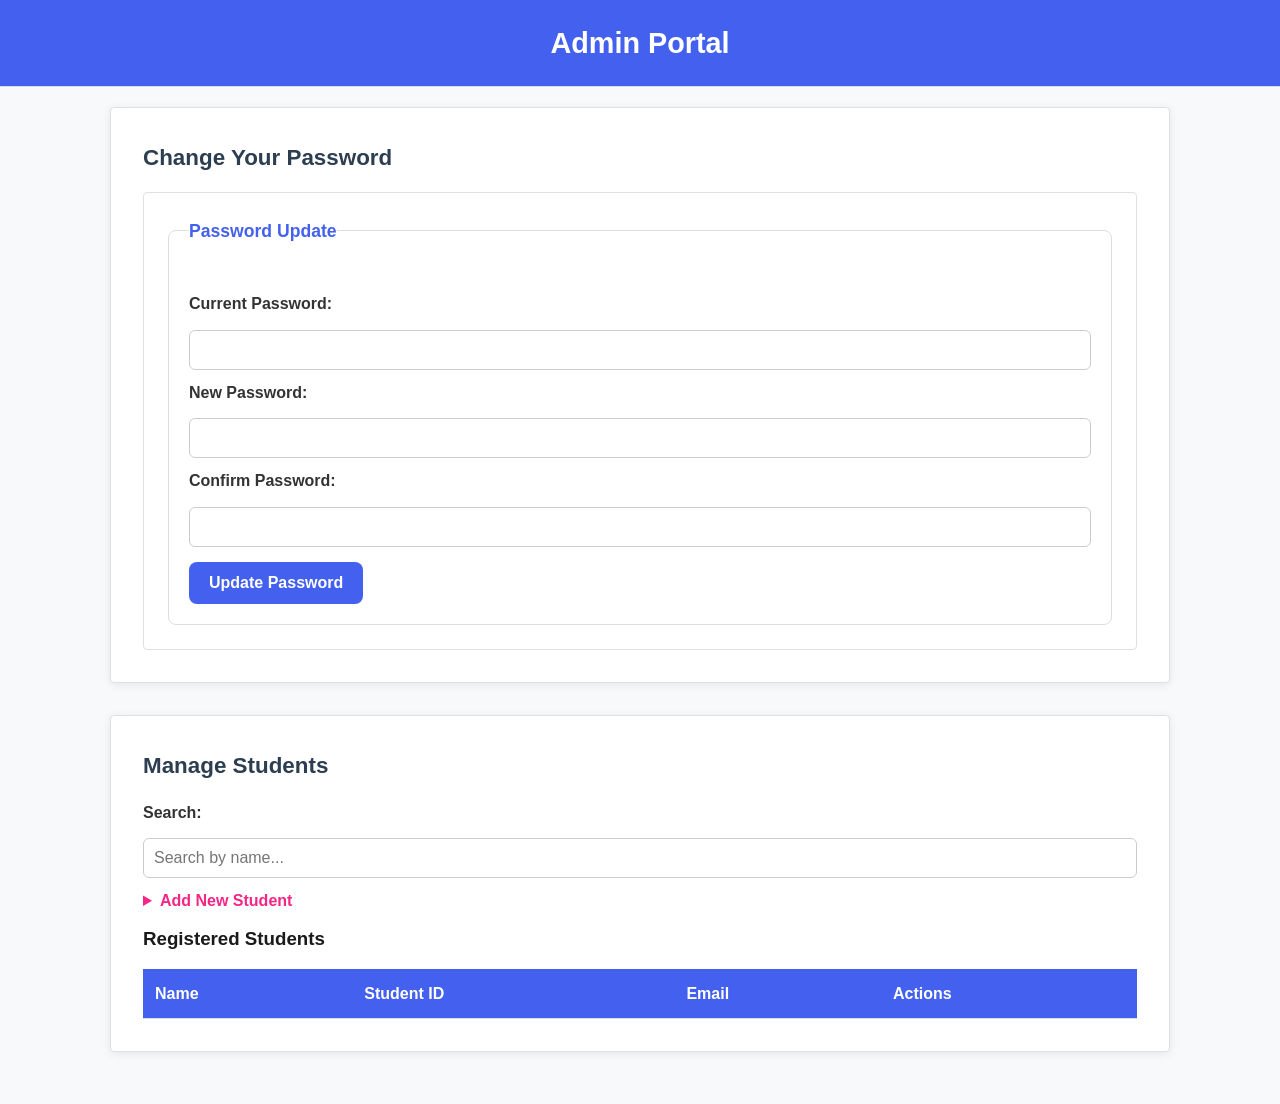
==== commit 2a605962: "Add CSS links to HTML files and update global styles in style.css" ====
--- a/src/admin/manage_users.html
+++ b/src/admin/manage_users.html
@@ -14,6 +14,7 @@
 
     <!-- TODO: Add the responsive 'viewport' meta tag. -->
     <meta name="viewport" content="width=device-width, initial-scale=1.0">
+    <link rel="stylesheet" href="../../style.css">
 
     <!-- TODO: Add a 'title' for the page, e.g., "Admin Portal". -->
     <title>Admin Portal</title>
--- a/style.css
+++ b/style.css
@@ -0,0 +1,241 @@
+/* Global Styles */
+* {
+    margin: 0;
+    padding: 0;
+    box-sizing: border-box;
+}
+
+body {
+    font-family: -apple-system, BlinkMacSystemFont, 'Segoe UI', Roboto, 'Helvetica Neue', Arial, sans-serif;
+    background-color: #f5f5f5;
+    color: #333;
+    line-height: 1.6;
+}
+
+/* Header */
+header {
+    background-color: #2c3e50;
+    color: white;
+    padding: 2rem;
+    text-align: center;
+    border-bottom: 1px solid #ddd;
+}
+
+header h1 {
+    font-size: 1.8rem;
+    font-weight: 600;
+}
+
+/* Main Content */
+main {
+    max-width: 1000px;
+    margin: 2rem auto;
+    padding: 0 1rem;
+}
+
+main section {
+    background: white;
+    padding: 2rem;
+    margin-bottom: 2rem;
+    border-radius: 4px;
+    border: 1px solid #e0e0e0;
+}
+
+main section h2 {
+    font-size: 1.4rem;
+    margin-bottom: 1rem;
+    color: #2c3e50;
+}
+
+main section p {
+    color: #555;
+    margin-bottom: 1rem;
+}
+
+/* Navigation */
+nav {
+    background: white;
+    padding: 2rem;
+    border-radius: 4px;
+    border: 1px solid #e0e0e0;
+}
+
+nav h2 {
+    font-size: 1.4rem;
+    margin-bottom: 1.5rem;
+    color: #2c3e50;
+}
+
+/* Lists */
+ul {
+    list-style: none;
+}
+
+ul li {
+    margin: 0.75rem 0;
+}
+
+ul li a {
+    text-decoration: none;
+    color: #2980b9;
+    font-weight: 500;
+    transition: color 0.2s;
+}
+
+ul li a:hover {
+    color: #1f5a8f;
+}
+
+/* Footer */
+footer {
+    text-align: center;
+    background-color: #2c3e50;
+    color: white;
+    padding: 1.5rem;
+    margin-top: 3rem;
+    font-size: 0.9rem;
+    border-top: 1px solid #ddd;
+}
+
+/* Forms */
+form {
+    background: white;
+    padding: 1.5rem;
+    border-radius: 4px;
+    border: 1px solid #e0e0e0;
+}
+
+fieldset {
+    border: none;
+    padding: 0;
+}
+
+legend {
+    font-size: 1.1rem;
+    font-weight: 600;
+    margin-bottom: 1rem;
+    color: #2c3e50;
+}
+
+label {
+    display: block;
+    margin: 1rem 0 0.5rem;
+    font-weight: 500;
+    color: #333;
+}
+
+input,
+textarea {
+    width: 100%;
+    padding: 0.75rem;
+    border: 1px solid #ddd;
+    border-radius: 4px;
+    font-size: 1rem;
+    font-family: inherit;
+}
+
+input:focus,
+textarea:focus {
+    outline: none;
+    border-color: #2980b9;
+    box-shadow: 0 0 0 2px rgba(41, 128, 185, 0.1);
+}
+
+button {
+    background-color: #2980b9;
+    color: white;
+    padding: 0.75rem 1.5rem;
+    border: none;
+    border-radius: 4px;
+    font-size: 1rem;
+    font-weight: 500;
+    cursor: pointer;
+    transition: background-color 0.2s;
+    margin-top: 1rem;
+}
+
+button:hover {
+    background-color: #1f5a8f;
+}
+
+/* Articles */
+article {
+    display: block;
+}
+
+/* Article Items in List Sections */
+#resource-list-section article,
+#week-list-section article,
+#assignment-list-section article {
+    background-color: #fff;
+    border: 1px solid #ddd;
+    border-radius: 4px;
+    padding: 1.5rem;
+    margin-bottom: 1.5rem;
+    box-shadow: 0 2px 4px rgba(0, 0, 0, 0.05);
+}
+
+#resource-list-section article:hover,
+#week-list-section article:hover,
+#assignment-list-section article:hover {
+    border-color: #2980b9;
+    box-shadow: 0 4px 8px rgba(0, 0, 0, 0.1);
+}
+
+/* Tables */
+table {
+    width: 100%;
+    border-collapse: collapse;
+    margin-top: 1rem;
+    background: white;
+}
+
+thead {
+    background-color: #2c3e50;
+    color: white;
+}
+
+th {
+    padding: 1rem;
+    text-align: left;
+    font-weight: 600;
+    border-bottom: 2px solid #34495e;
+}
+
+td {
+    padding: 1.2rem;
+    text-align: left;
+    border-bottom: 1px solid #ecf0f1;
+}
+
+tbody tr {
+    transition: background-color 0.2s ease;
+}
+
+tbody tr:hover {
+    background-color: #f8f9fa;
+}
+
+tbody tr:last-child td {
+    border-bottom: none;
+}
+
+/* Responsive */
+@media (max-width: 768px) {
+    header h1 {
+        font-size: 1.4rem;
+    }
+    
+    main section {
+        padding: 1.5rem;
+    }
+    
+    table {
+        font-size: 0.9rem;
+    }
+    
+    th,
+    td {
+        padding: 0.75rem;
+    }
+}
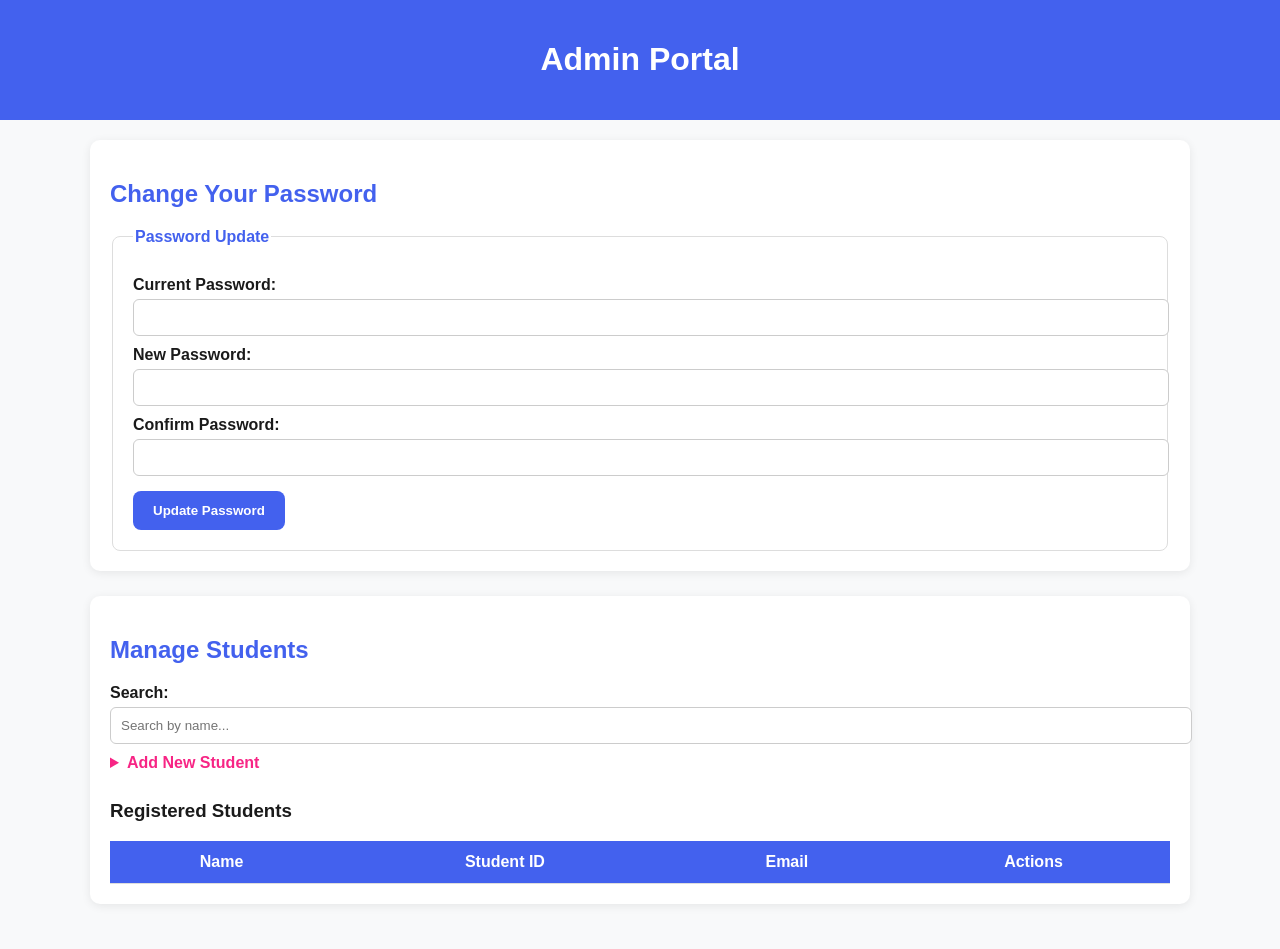
==== commit 9bf92289: "work" ====
--- a/src/admin/manage_users.html
+++ b/src/admin/manage_users.html
@@ -14,7 +14,7 @@
 
     <!-- TODO: Add the responsive 'viewport' meta tag. -->
     <meta name="viewport" content="width=device-width, initial-scale=1.0">
-    <link rel="stylesheet" href="../../style.css">
+    <link rel="stylesheet" href="../common/admin.css">
 
     <!-- TODO: Add a 'title' for the page, e.g., "Admin Portal". -->
     <title>Admin Portal</title>
